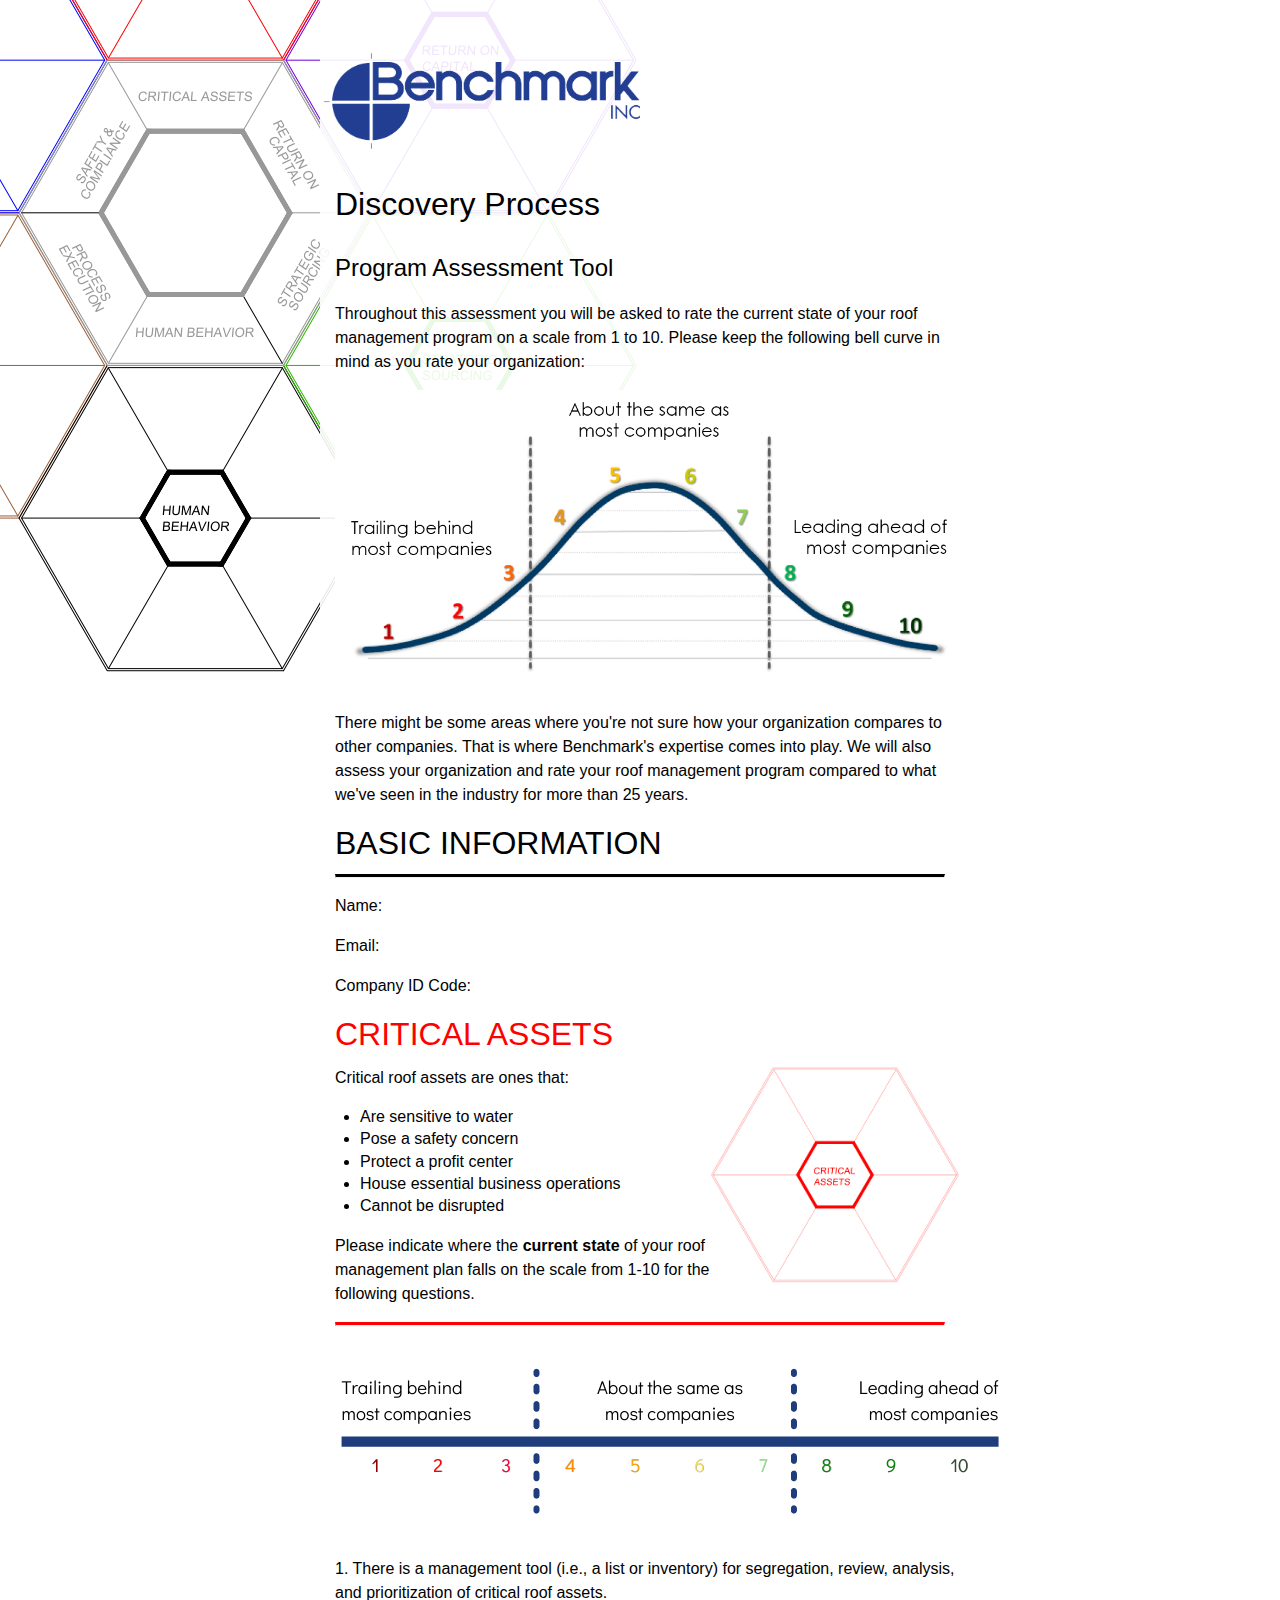
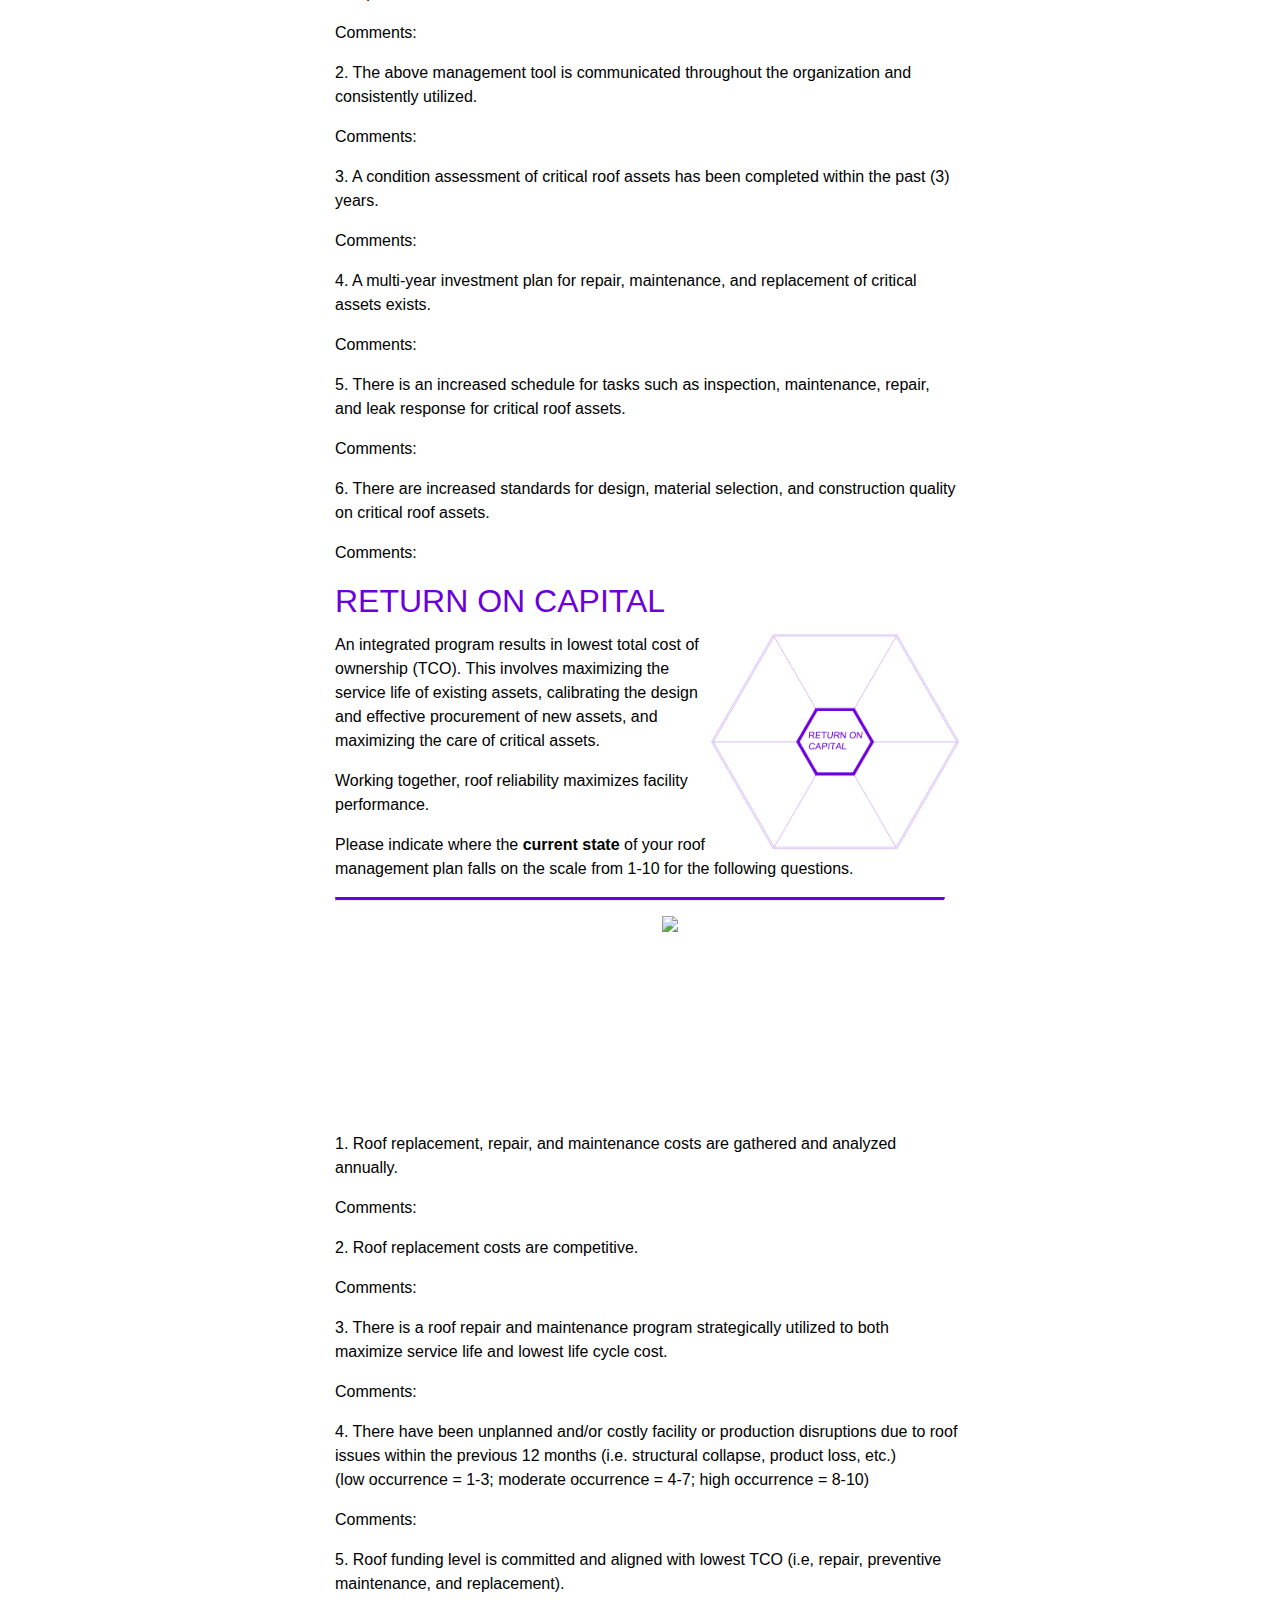
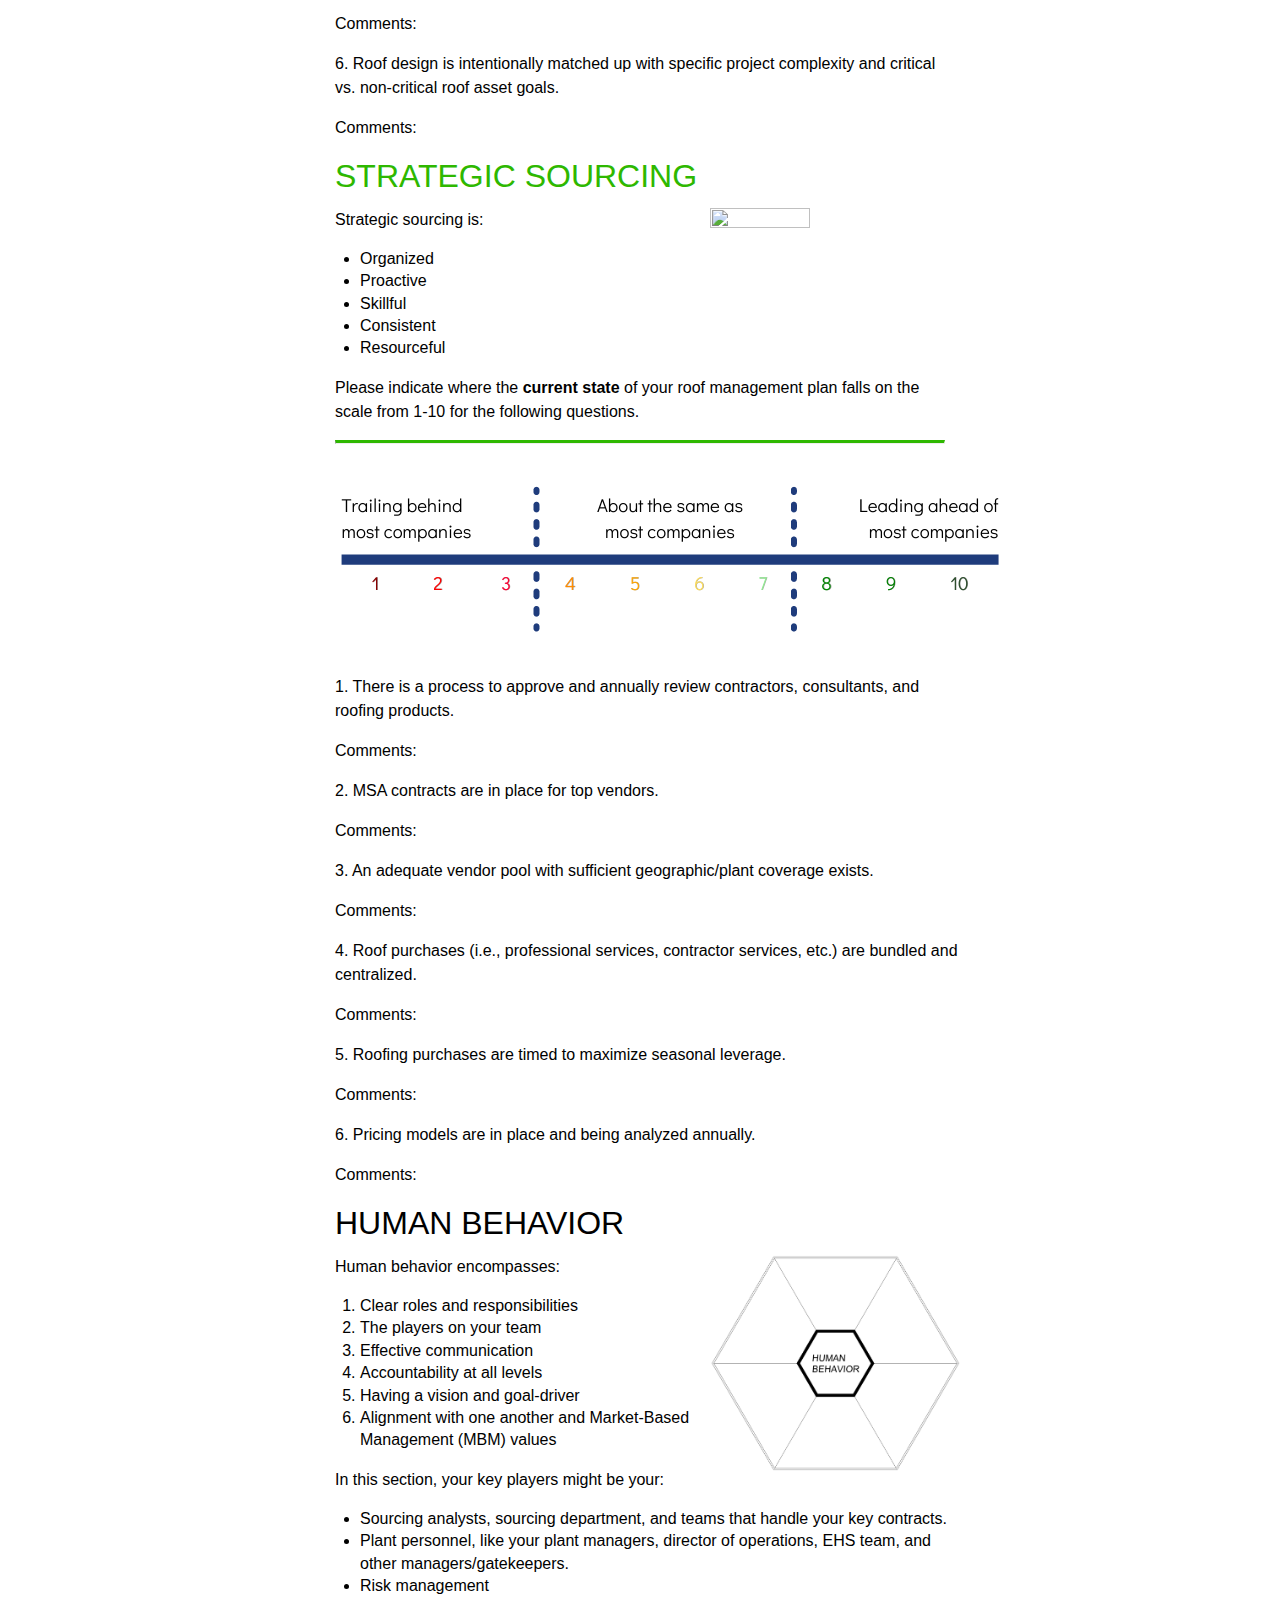
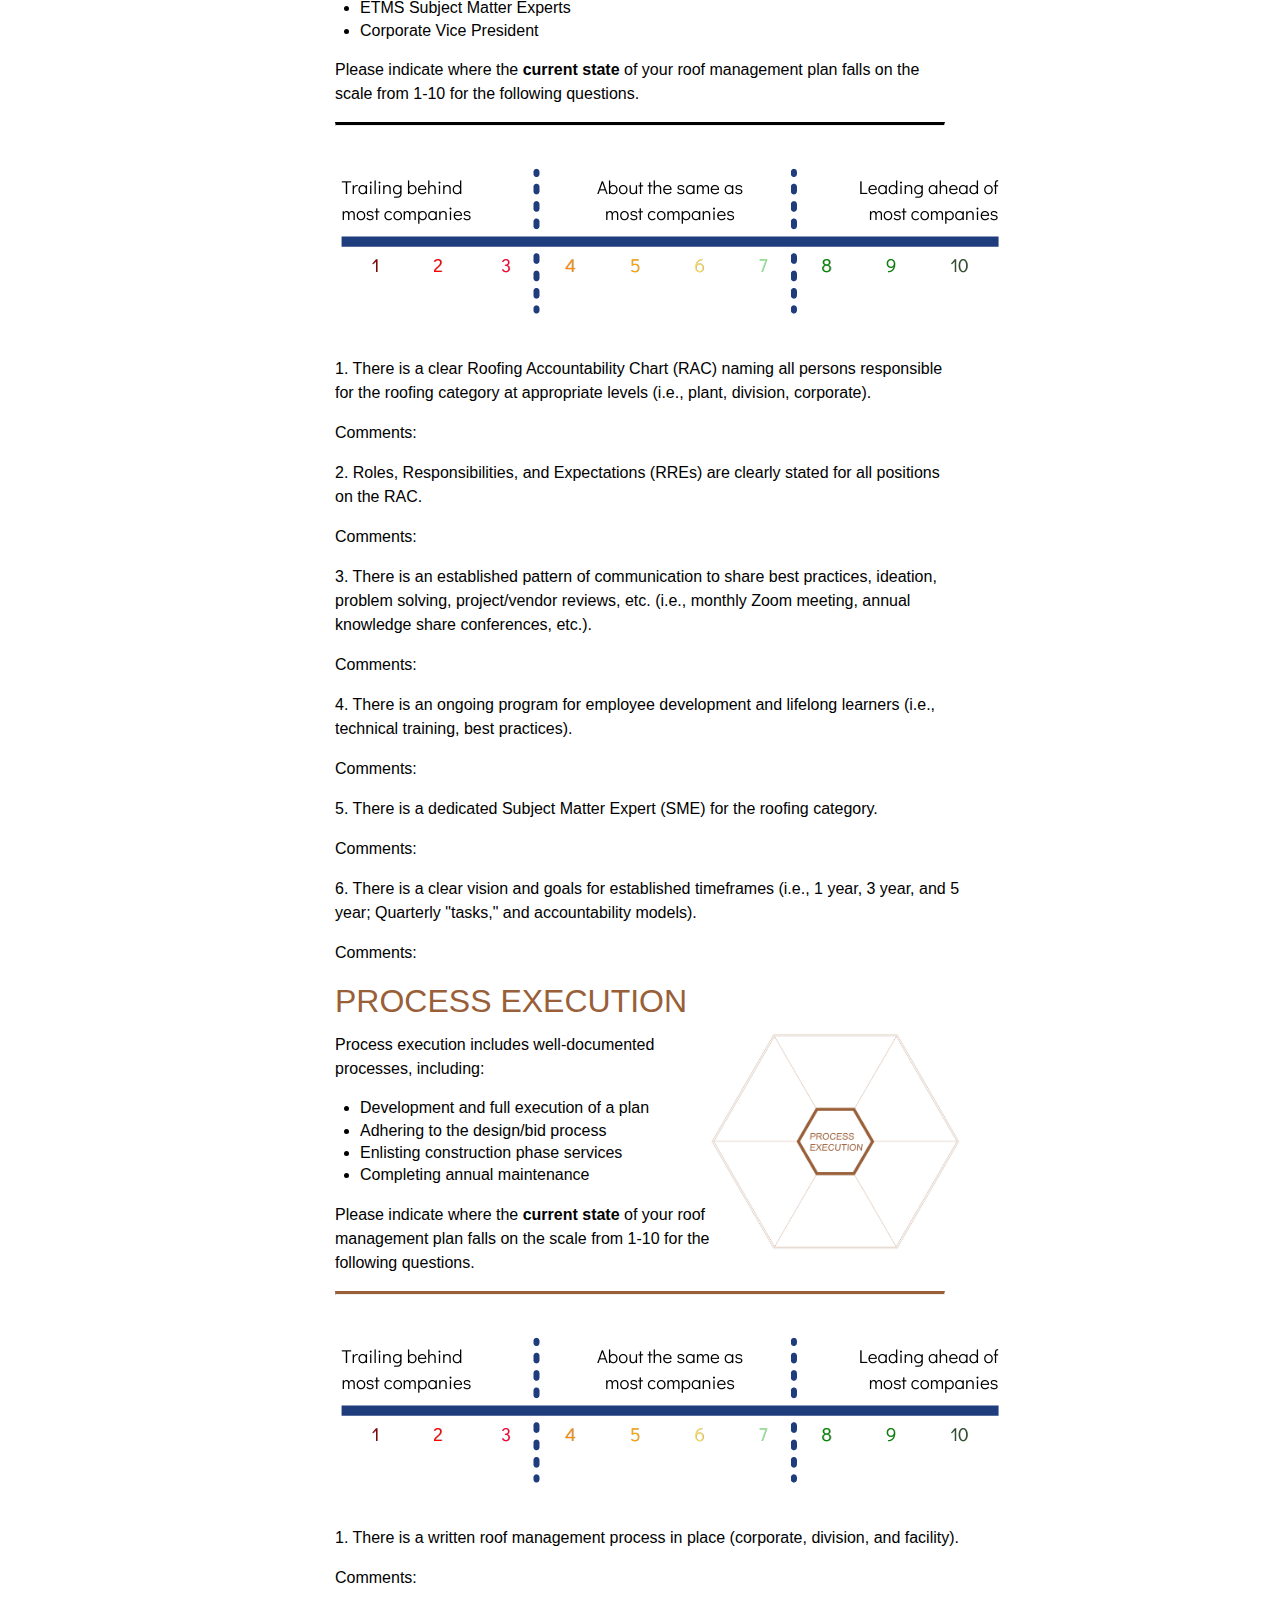
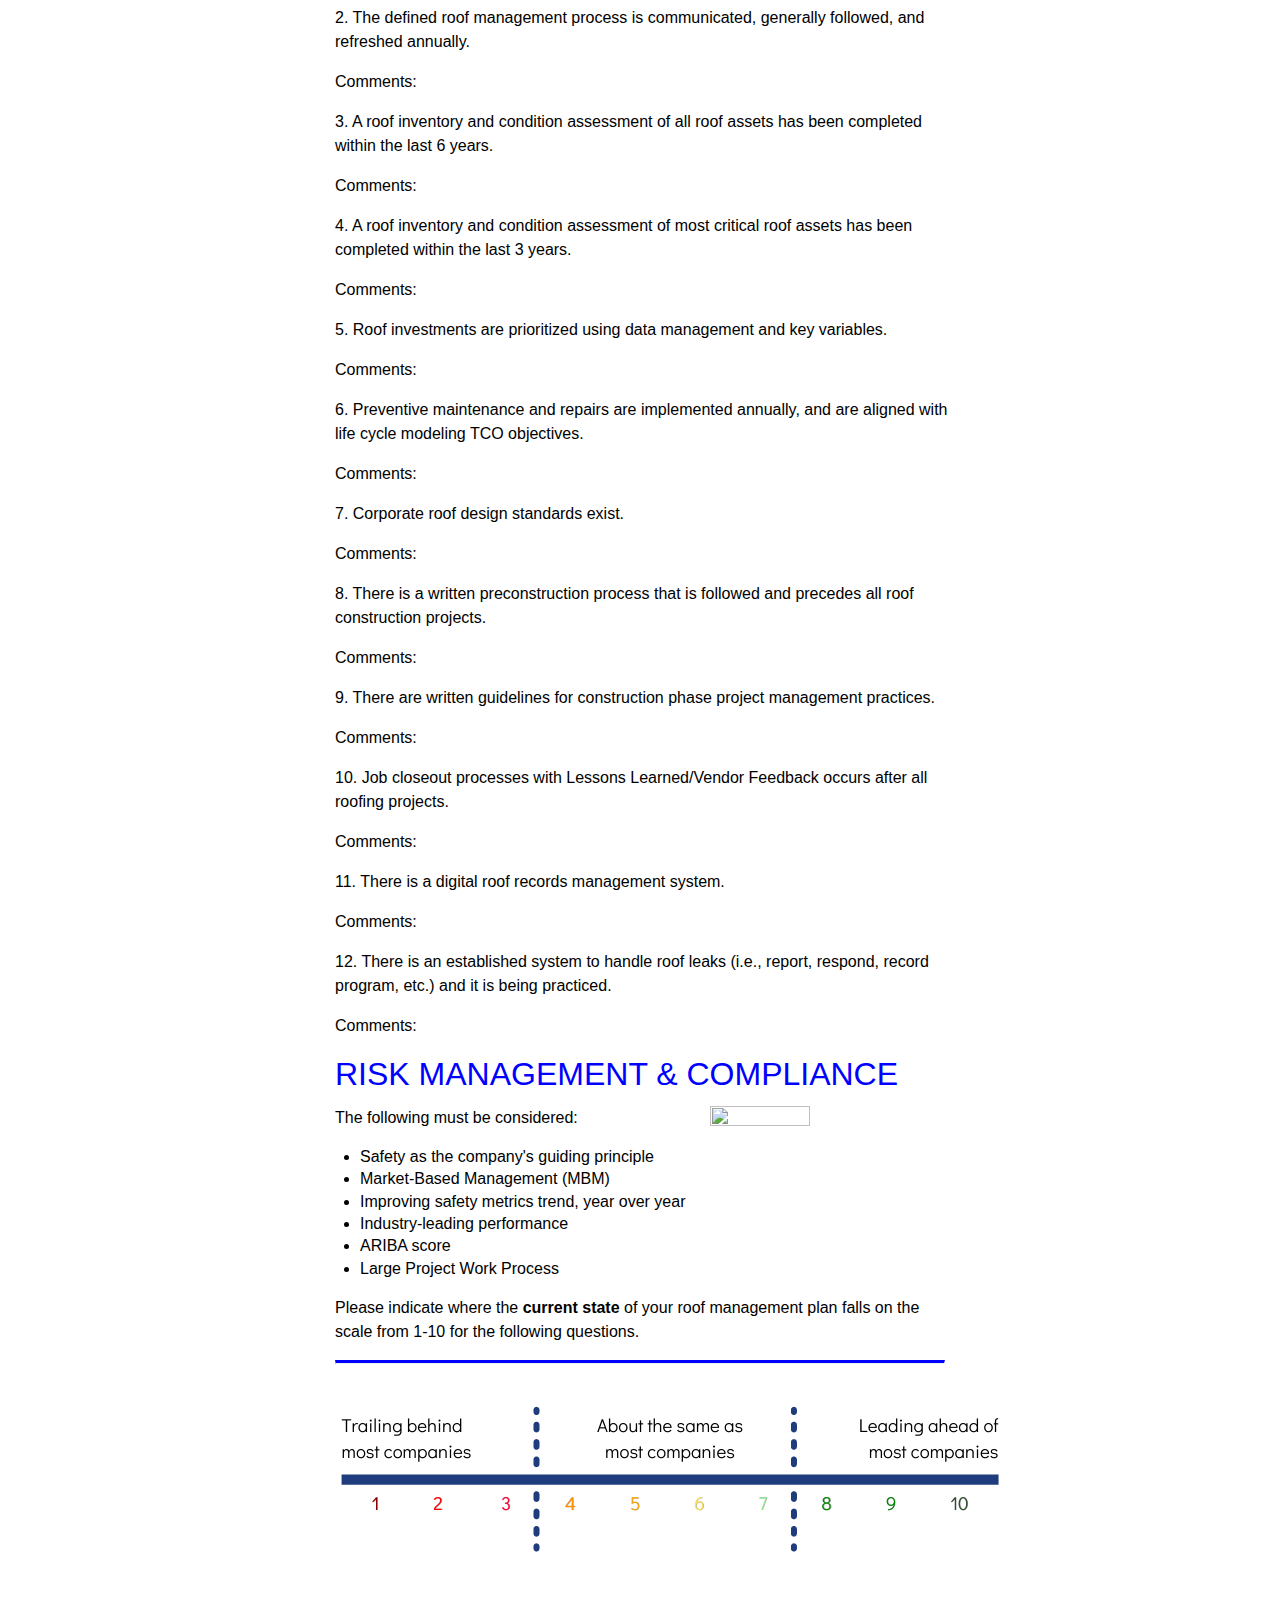
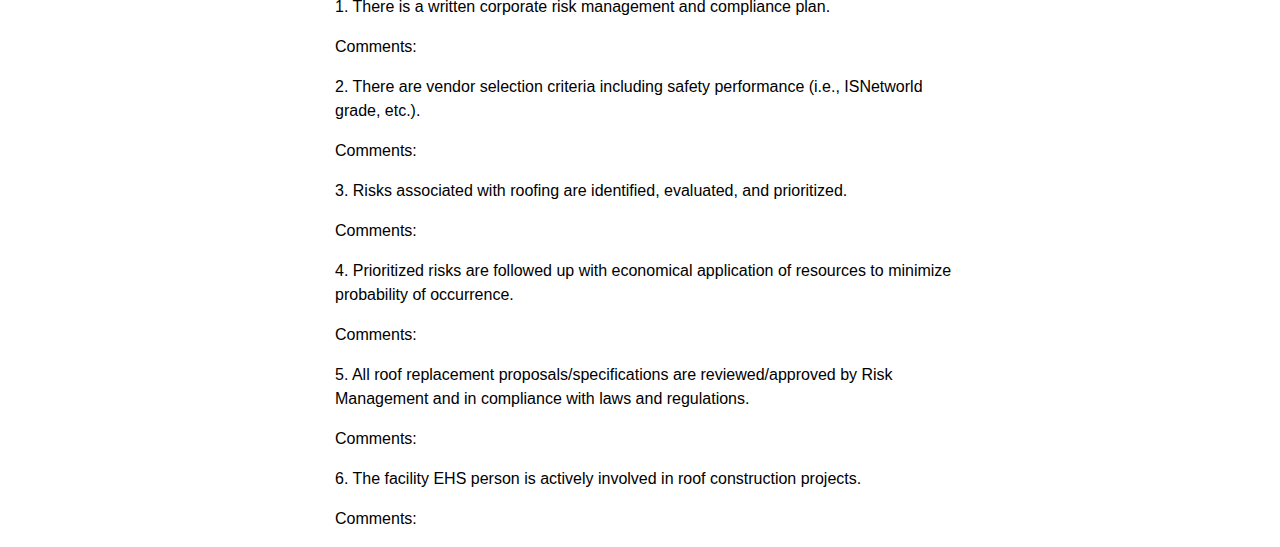
==== index.html @ 1ebb9122 "HTML and CSS only." ====
<!DOCTYPE html>
<html lang="en">
<head>
    <meta charset="UTF-8">
    <meta name="viewport" content="width=device-width, initial-scale=1.0">
    <title>Benchmark, Inc. | Discovery Process</title>
    <link rel="stylesheet" href="style.css" type="text/css">
</head>
<body>

    <div class="wrapper">
        <header>
            <img src="images/logo.png" class="logo">
            <h1>Discovery Process</h1>
            <h2>Program Assessment Tool</h2>
            <p>Throughout this assessment you will be asked to rate the current state of your roof management program on a scale from 1 to 10. Please keep the following bell curve in mind as you rate your organization:</p>
            <p><img src="images/curve.png" class="curve"></p>
            <p>There might be some areas where you're not sure how your organization compares to other companies. That is where Benchmark's expertise comes into play. We will also assess your organization and rate your roof management program compared to what we've seen in the industry for more than 25 years.</p>
        </header>
       
        <section>
            <h2 class="HB">Basic Information</h2>
            <hr class="HB">

            <p>Name:</p>
            <p>Email:</p>
            <p>Company ID Code:</p> <!-- Currently this is only to help us sort the data and not a validation method -->
        </section>

<!-- NEW PAGE? -->
        <section>
            <h2 class="CA">Critical Assets</h2>
            <p><img class="Hexagon" src="images/CriticalAssets.png" /></p>
            <p>Critical roof assets are ones that:</p>
            <ul>
              <li>Are sensitive to water</li>
              <li>Pose a safety concern</li>
              <li>Protect a profit center</li>
              <li>House essential business operations</li>
              <li>Cannot be disrupted</li>
            </ul>
            <p>Please indicate where the <strong>current state</strong> of your roof management plan falls on the scale from 1-10 for the following questions.</p>
            <hr class="CA" />

            <div class="sticky">
              <img src="images/scale.png" />
            </div>

            <p>1. There is a management tool (i.e., a list or inventory) for segregation, review, analysis, and prioritization of critical roof assets.</p>
            <p>Comments:</p>
            <p>2. The above management tool is communicated throughout the organization and consistently utilized.</p>
            <p>Comments:</p>
            <p>3. A condition assessment of critical roof assets has been completed within the past (3) years.</p>
            <p>Comments:</p>
            <p>4. A multi-year investment plan for repair, maintenance, and replacement of critical assets exists.</p>
            <p>Comments:</p>
            <p>5. There is an increased schedule for tasks such as inspection, maintenance, repair, and leak response for critical roof assets.</p>
            <p>Comments:</p>
            <p>6. There are increased standards for design, material selection, and construction quality on critical roof assets.</p>
            <p>Comments:</p> 

        </section>

<!-- NEW PAGE? -->
        <section>
            <h2 class="RC">Return on Capital</h2>
            <p><img class="Hexagon" src="images/ReturnOnCapital.png" /></p>
            <p>An integrated program results in lowest total cost of ownership (TCO). This involves maximizing the service life of existing assets, calibrating the design and effective procurement of new assets, and maximizing the care of critical assets.</p>
            <p>Working together, roof reliability maximizes facility performance.</p>
            <p>Please indicate where the <strong>current state</strong> of your roof management plan falls on the scale from 1-10 for the following questions.</p>
            <hr class="RC" />

            <div class="sticky">
              <img src="https://www.benchmark-inc.com/discoveryprocess/images/scale.png" />
            </div>

            <p>1. Roof replacement, repair, and maintenance costs are gathered and analyzed annually.</p>
            <p>Comments:</p> 
            <p>2. Roof replacement costs are competitive.</p>
            <p>Comments:</p> 
            <p>3. There is a roof repair and maintenance program strategically utilized to both maximize service life and lowest life cycle cost.</p>
            <p>Comments:</p> 
            <p>4. There have been unplanned and/or costly facility or production disruptions due to roof issues within the previous 12 months (i.e. structural collapse, product loss, etc.)                                        
            <br>(low occurrence = 1-3; moderate occurrence = 4-7; high occurrence = 8-10)</p>
            <p>Comments:</p> 
            <p>5. Roof funding level is committed and aligned with lowest TCO (i.e, repair, preventive maintenance, and replacement).</p>
            <p>Comments:</p> 
            <p>6. Roof design is intentionally matched up with specific project complexity and critical vs. non-critical roof asset goals.</p>
            <p>Comments:</p> 
            
        </section>

<!-- NEW PAGE? -->       
        <section>
            <h2 class="SS">Strategic Sourcing</h2>

            <p><img class="Hexagon" src="https://www.benchmark-inc.com/discoveryprocess/images/StrategicSourcing.png" /></p>
            <p>Strategic sourcing is:</p>
            <ul>
              <li>Organized</li>
              <li>Proactive</li>
              <li>Skillful</li>
              <li>Consistent</li>
              <li>Resourceful</li>
            </ul>

            <p>Please indicate where the <strong>current state</strong> of your roof management plan falls on the scale from 1-10 for the following questions.</p>
            <hr class="SS" />

            <div class="sticky">
              <img src="images/scale.png" />
            </div>

            <p>1. There is a process to approve and annually review contractors, consultants, and roofing products.</p>
            <p>Comments:</p> 
            <p>2. MSA contracts are in place for top vendors.</p>
            <p>Comments:</p> 
            <p>3. An adequate vendor pool with sufficient geographic/plant coverage exists.</p>
            <p>Comments:</p> 
            <p>4. Roof purchases (i.e., professional services, contractor services, etc.) are bundled and centralized.</p>
            <p>Comments:</p> 
            <p>5. Roofing purchases are timed to maximize seasonal leverage.</p>
            <p>Comments:</p> 
            <p>6. Pricing models are in place and being analyzed annually.</p>
            <p>Comments:</p> 

        </section>

<!-- NEW PAGE? -->
        <section>
            <h2 class="HB">Human Behavior</h2>

            <p><img class="Hexagon" src="images/HumanBehavior.png" /></p>
            <p>Human behavior encompasses:</p>

            <ol>
              <li>Clear roles and responsibilities</li>
              <li>The players on your team</li>
              <li>Effective communication</li>
              <li>Accountability at all levels</li>
              <li>Having a vision and goal-driver</li>
              <li>Alignment with one another and Market-Based Management (MBM) values</li>
            </ol>

            <p>In this section, your key players might be your:</p>
            <ul>
              <li>Sourcing analysts, sourcing department, and teams that handle your key contracts.</li>
              <li>Plant personnel, like your plant managers, director of operations, EHS team, and other managers/gatekeepers.</li>
              <li>Risk management</li>
              <li>ETMS Subject Matter Experts</li>
              <li>Corporate Vice President</li>
            </ul>

            <p>Please indicate where the <strong>current state</strong> of your roof management plan falls on the scale from 1-10 for the following questions.</p>
            <hr class="HB" />

            <div class="sticky">
              <img src="images/scale.png" />
            </div>

            <p>1. There is a clear Roofing Accountability Chart (RAC) naming all persons responsible for the roofing category at appropriate levels (i.e., plant, division, corporate).</p>
            <p>Comments:</p> 
            <p>2. Roles, Responsibilities, and Expectations (RREs) are clearly stated for all positions on the RAC.</p>
            <p>Comments:</p> 
            <p>3. There is an established pattern of communication to share best practices, ideation, problem solving, project/vendor reviews, etc. (i.e., monthly Zoom meeting, annual knowledge share conferences, etc.).</p>
            <p>Comments:</p> 
            <p>4. There is an ongoing program for employee development and lifelong learners (i.e., technical training, best practices).</p>
            <p>Comments:</p> 
            <p>5. There is a dedicated Subject Matter Expert (SME) for the roofing category.</p>
            <p>Comments:</p> 
            <p>6. There is a clear vision and goals for established timeframes (i.e., 1 year, 3 year, and 5 year; Quarterly "tasks," and accountability models).</p>
            <p>Comments:</p> 

        </section>

 <!-- NEW PAGE? -->      
        <section>
            <h2 class="PE">Process Execution</h2>
            <p><img class="Hexagon" src="images/ProcessExecution.png" /></p>
            <p>Process execution includes well-documented processes, including:</p>
            <ul>
              <li>Development and full execution of a plan</li>
              <li>Adhering to the design/bid process</li>
              <li>Enlisting construction phase services</li>
              <li>Completing annual maintenance</li>
            </ul>

            <p>Please indicate where the <strong>current state</strong> of your roof management plan falls on the scale from 1-10 for the following questions.</p>
            <hr class="PE" />
            
            <div class="sticky">
              <img src="images/scale.png" />
            </div>

            <p>1. There is a written roof management process in place (corporate, division, and facility).
            <p>Comments:</p> 
            <p>2. The defined roof management process is communicated, generally followed, and refreshed annually.
            <p>Comments:</p> 
            <p>3. A roof inventory and condition assessment of all roof assets has been completed within the last 6 years.
            <p>Comments:</p> 
            <p>4. A roof inventory and condition assessment of most critical roof assets has been completed within the last 3 years.
            <p>Comments:</p> 
            <p>5. Roof investments are prioritized using data management and key variables.  
            <p>Comments:</p> 
            <p>6. Preventive maintenance and repairs are implemented annually, and are aligned with life cycle modeling TCO objectives.
            <p>Comments:</p> 
            <p>7. Corporate roof design standards exist.
            <p>Comments:</p> 
            <p>8. There is a written preconstruction process that is followed and precedes all roof construction projects.
            <p>Comments:</p> 
            <p>9. There are written guidelines for construction phase project management practices.
            <p>Comments:</p> 
            <p>10. Job closeout processes with Lessons Learned/Vendor Feedback occurs after all roofing projects.
            <p>Comments:</p> 
            <p>11. There is a digital roof records management system.
            <p>Comments:</p> 
            <p>12. There is an established system to handle roof leaks (i.e., report, respond, record program, etc.) and it is being practiced.
            <p>Comments:</p> 

        </section>
        
 <!-- NEW PAGE? -->    
        <section>
            <h2 class="SC">Risk Management & Compliance</h2>
            <p><img class="Hexagon" src="images/RiskMgmtCompliance.png" /></p> <!--This image does not exist yet, waiting on Tyler Hatland-->
            <p>The following must be considered:</p>
            <ul>
              <li>Safety as the company's guiding principle</li>
              <li>Market-Based Management (MBM)</li>
              <li>Improving safety metrics trend, year over year</li>
              <li>Industry-leading performance</li>
              <li>ARIBA score</li>
              <li>Large Project Work Process</li>
            </ul>
            <p>Please indicate where the <strong>current state</strong> of your roof management plan falls on the scale from 1-10 for the following questions.</p>
            <hr class="SC" />

            <div class="sticky">
              <img src="images/scale.png" />
            </div>

            <p>1. There is a written corporate risk management and compliance plan.</p>
            <p>Comments:</p> 
            <p>2. There are vendor selection criteria including safety performance (i.e., ISNetworld grade, etc.).</p>
            <p>Comments:</p> 
            <p>3. Risks associated with roofing are identified, evaluated, and prioritized.</p>
            <p>Comments:</p> 
            <p>4. Prioritized risks are followed up with economical application of resources to minimize probability of occurrence.</p>
            <p>Comments:</p> 
            <p>5. All roof replacement proposals/specifications are reviewed/approved by Risk Management and in compliance with laws and regulations.</p>
            <p>Comments:</p> 
            <p>6. The facility EHS person is actively involved in roof construction projects.</p>
            <p>Comments:</p>             

        </section>

    </div>
    
</body>
</html>
---- style.css ----
header, section, footer, aside, nav, article, figure, figcaption {
		display: block;}
body {
		background-color: #fff;
		color: #000000;
		background-image: url("images/MentalModel.png"); /* Background image will be updated to reflect "Risk Management" instead of "Safety". Waiting on Tyler Hatland. */
		background-position: -250px -250px;
		background-repeat: no-repeat;
		background-attachment: fixed;
		font-family: "Century Gothic", sans-serif;
		line-height: 1.4em;
		margin: 0px;}

.wrapper {
		width: 50%;
		background-color: hsla(0, 0%, 100%, 0.9);
		border: none;
		margin: auto;
		}

header {
		padding-top: 50px;
		
		}

hr {
		margin: 15px;
	}

img.logo {
		width: 50%;
		height: 50%;
		}

img.curve {
	width: 100%;
	height: 100%;
}

h2.CA {
	text-transform: uppercase;
	margin-top: 20px;
	font-weight: regular;
	color: #ff0000;
	font-size: 2em;
	line-height: 1em;
	}

hr.CA {
		border-top: 3px solid #ff0000;
	}

h2.RC {
		text-transform: uppercase;
		margin-top: 20px;
		font-weight: regular;
		color: #6a00dc;
		font-size: 2em;
		line-height: 1em;
		}

hr.RC {
		border-top: 3px solid #6a00dc;
	}

h2.SS {
		text-transform: uppercase;
		margin-top: 20px;
		font-weight: regular;
		color: #2eb800;
		font-size: 2em;
		line-height: 1em;
		}	

hr.SS {
		border-top: 3px solid #2eb800;
	}

h2.HB {
		text-transform: uppercase;
		margin-top: 20px;
		font-weight: regular;
		color: #000000;
		font-size: 2em;
		line-height: 1em;
		}	

hr.HB {
		border-top: 3px solid #000000;
	}

h2.PE {
		text-transform: uppercase;
		margin-top: 20px;
		font-weight: regular;
		color: #995f39;
		font-size: 2em;
		line-height: 1em;
		}	

hr.PE {
		border-top: 3px solid #995f39;
	}

h2.SC {
		text-transform: uppercase;
		margin-top: 20px;
		font-weight: regular;
		color: #0000ff;
		font-size: 2em;
		line-height: 1em;
		}	

hr.SC {
		border-top: 3px solid #0000ff;
	}

article {
		overflow-x: hidden;
		overflow-y: auto;
		width: 80%;
		padding: 20px;
	}

img.Hexagon {
		float: right;
		width: 40%;
		height: 40%;
		}

a {
		color: #de6581;
		text-decoration: none;
	}

h1, h2, h3 {
		font-weight: normal;
	}

h2 {
		margin: 10px 0px 5px 0px;
		}

h3 {
		margin: 0px 0px 10px 0px;
		color: #ff0000;
	}

footer {
		color: #000000;
		text-align: center;
		font-size: 80%;
		padding: 10px 0px 20px 0px;
	}

h1, h2, h3, p {
		padding-left: 15px;
		display: block;
		line-height: 1.5em;
		}

div.sticky {
		position: -webkit-sticky; /* Safari */
		position: sticky;
		top: 0;
		background: #fff;
		height: 200px;
		width: 700px;
		padding: 0;
		margin: auto;
		text-align: center;
		z-index: 100;
	  }

.hexagon {
		background: #CD5C5C; /* Each section's background will need to be replaced by an image (possibly in a new div). Waiting on Tyler Hatland. */
		position: relative;
		width: 500px;
		height: 288.68px;
		margin: 144px auto 244px auto;
		transform: rotate(90deg);
		z-index: 50;
	  }

.hexagon::before,
.hexagon::after {
  content: "";
  position: absolute;
  border-left: 250px solid transparent;
  border-right: 250px solid transparent;
}

.hexagon::before {
		bottom: 100%;
		border-bottom: 144.34px solid #CD5C5C;
	  }

.hexagon::after {
		top: 100%;
		border-top: 144.34px solid #CD5C5C;
	  }

.grid-container {
		position: absolute;
		width: 100%;
		height: 100%;
		display: grid;
		grid-template-columns: auto auto auto;
		transform: rotate(270deg);
		padding: 0px;
		z-index: 51;
	  }

.grid-item {
		padding: 0px;
		width: 166.67px;
		height: 166.67px;
		font-size: 16px;
	  }

.grid-item p {
		  padding: 0px;
		  margin-top: auto auto;
	  }

.Q6 {
		  text-align: center;
		  margin-top: 0px;
		  transform: rotate(300deg);
	  }

.Q1 {
			text-align: center;
			margin-top: -100px;
	}

.Q2 {
		text-align: center;
		margin-top: 0px;
		transform: rotate(60deg);
	}

.Q3 {
		text-align: center;
		margin-top: 60px;
		transform: rotate(300deg);
	}

.Q5 {
		text-align: center;
		margin-top: 60px;
		transform: rotate(60deg);
  }

.Q4 {
	text-align: center;
	margin-top: 150px;

  }

.Avg {
	  position: absolute;
	  height: 100%;
	  width: 100%;
	  z-index: 52;
	  text-align: center;
	  margin-top: 70px;
	  font-size: 30px;
  }
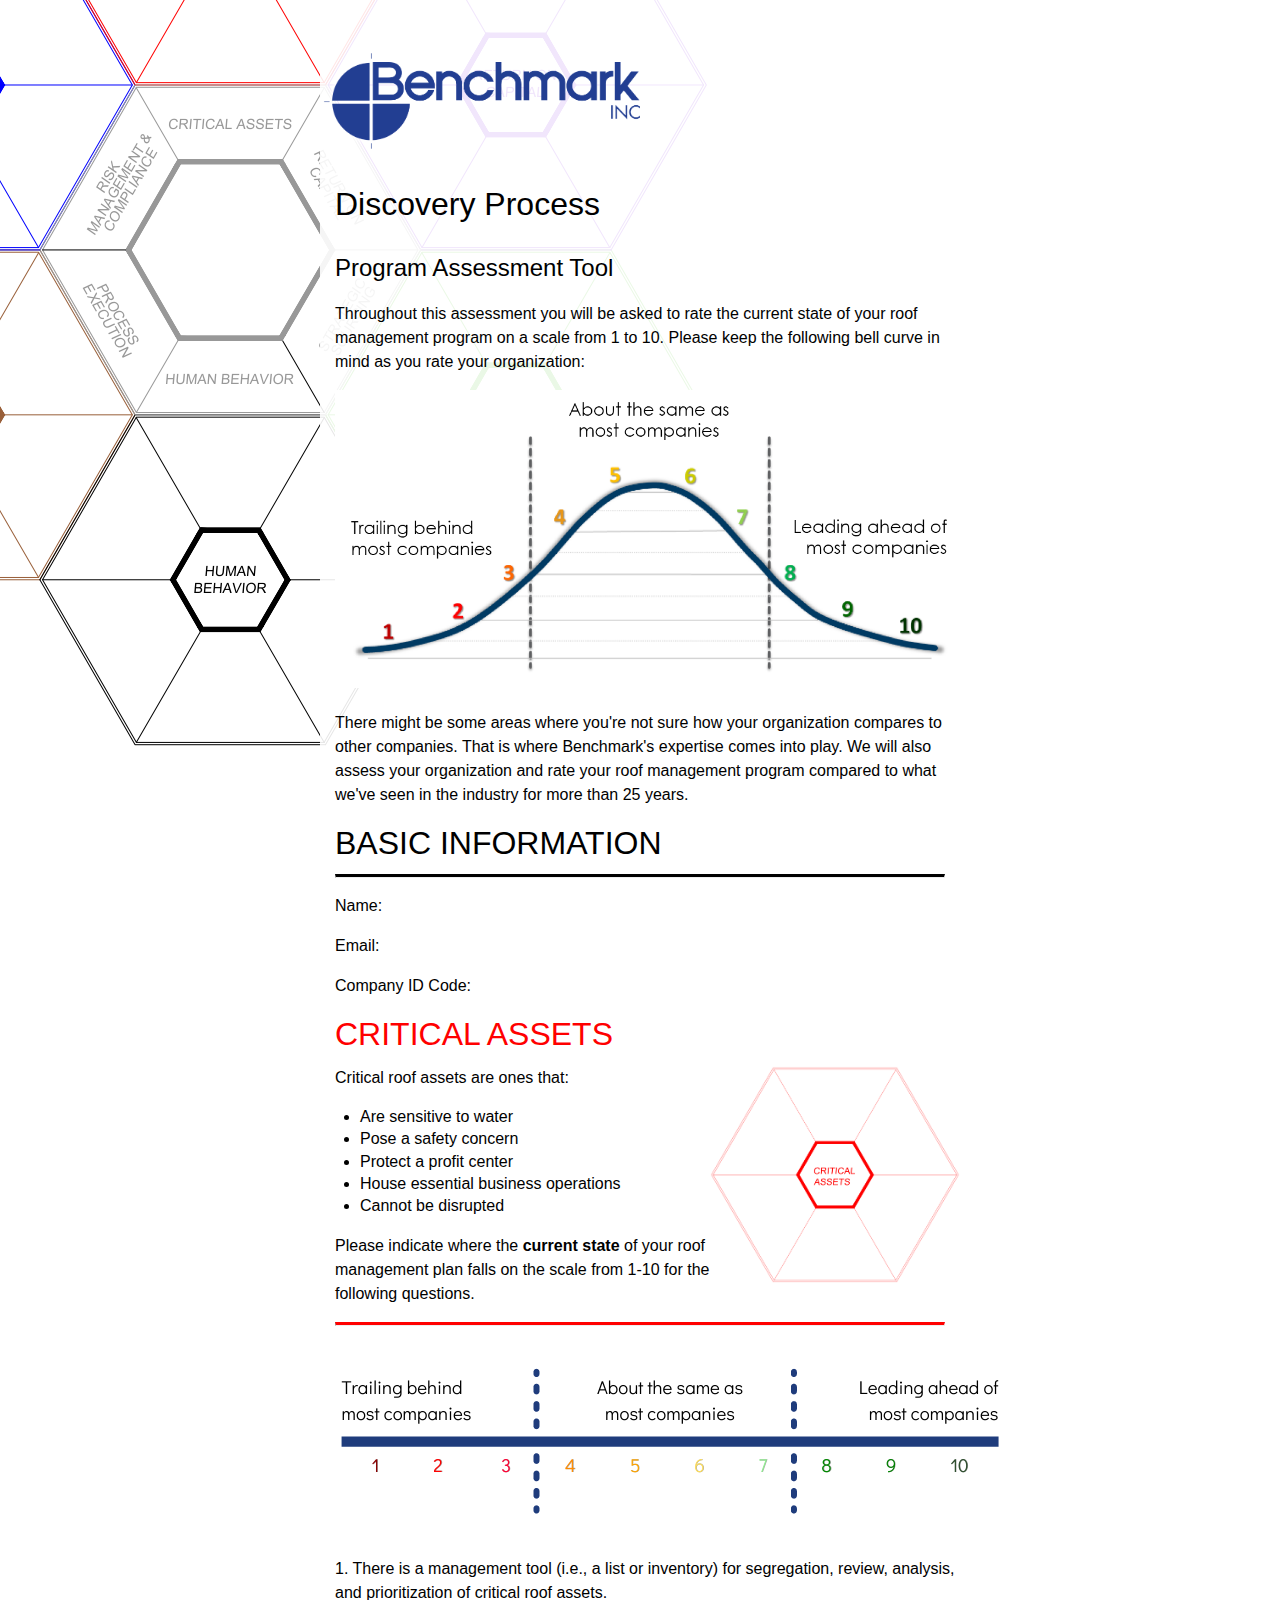
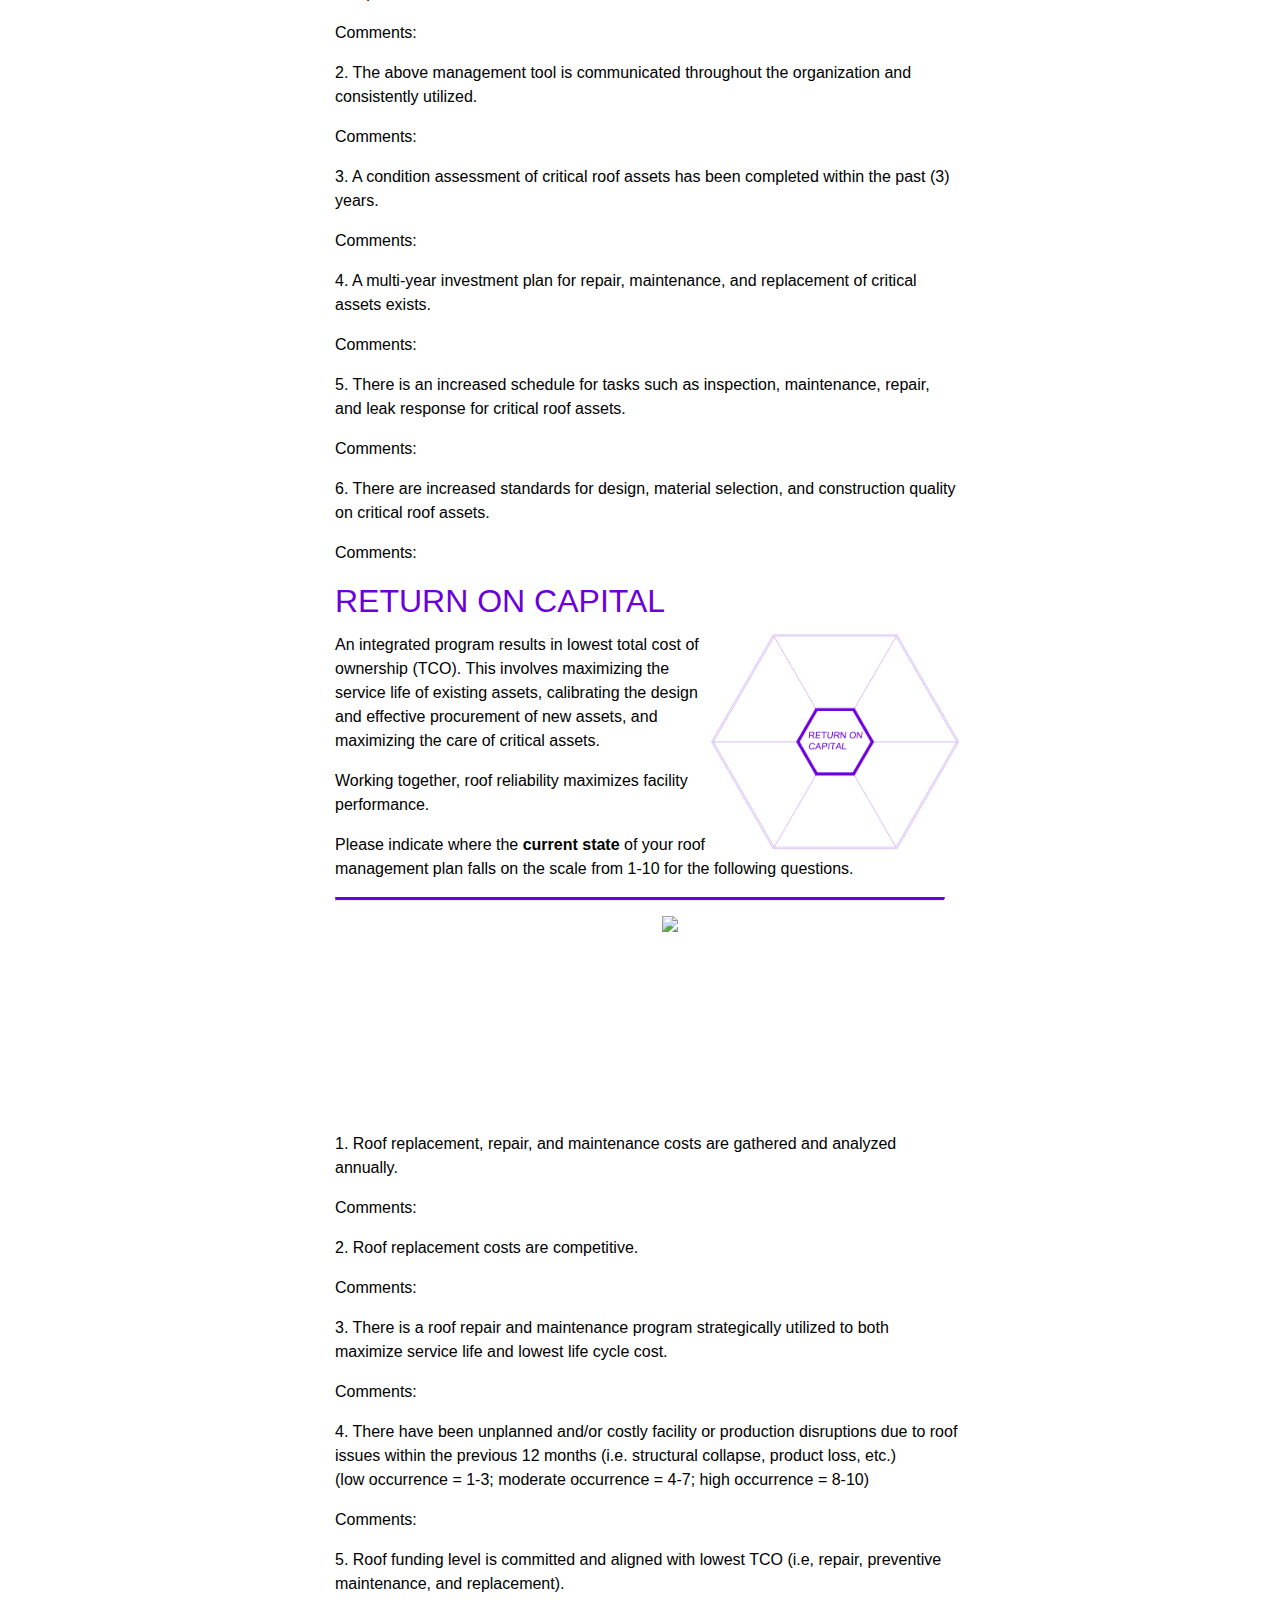
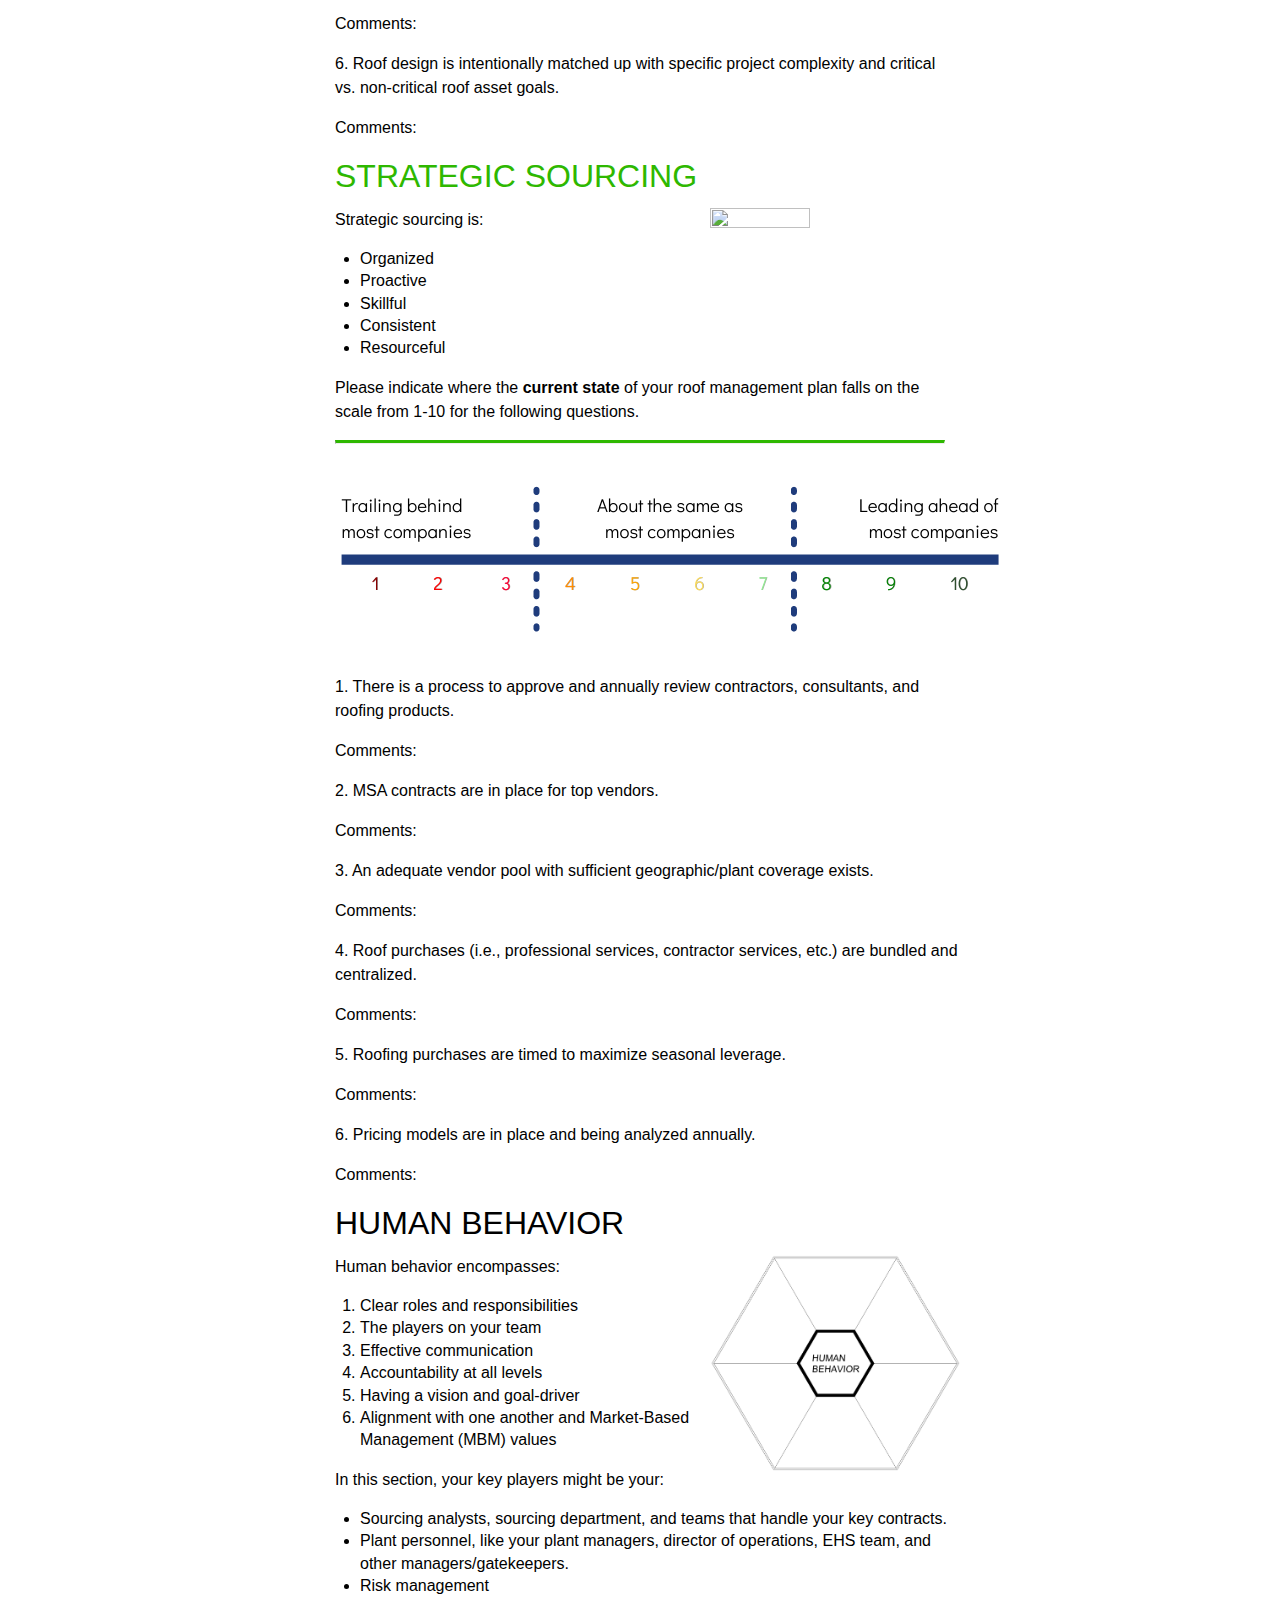
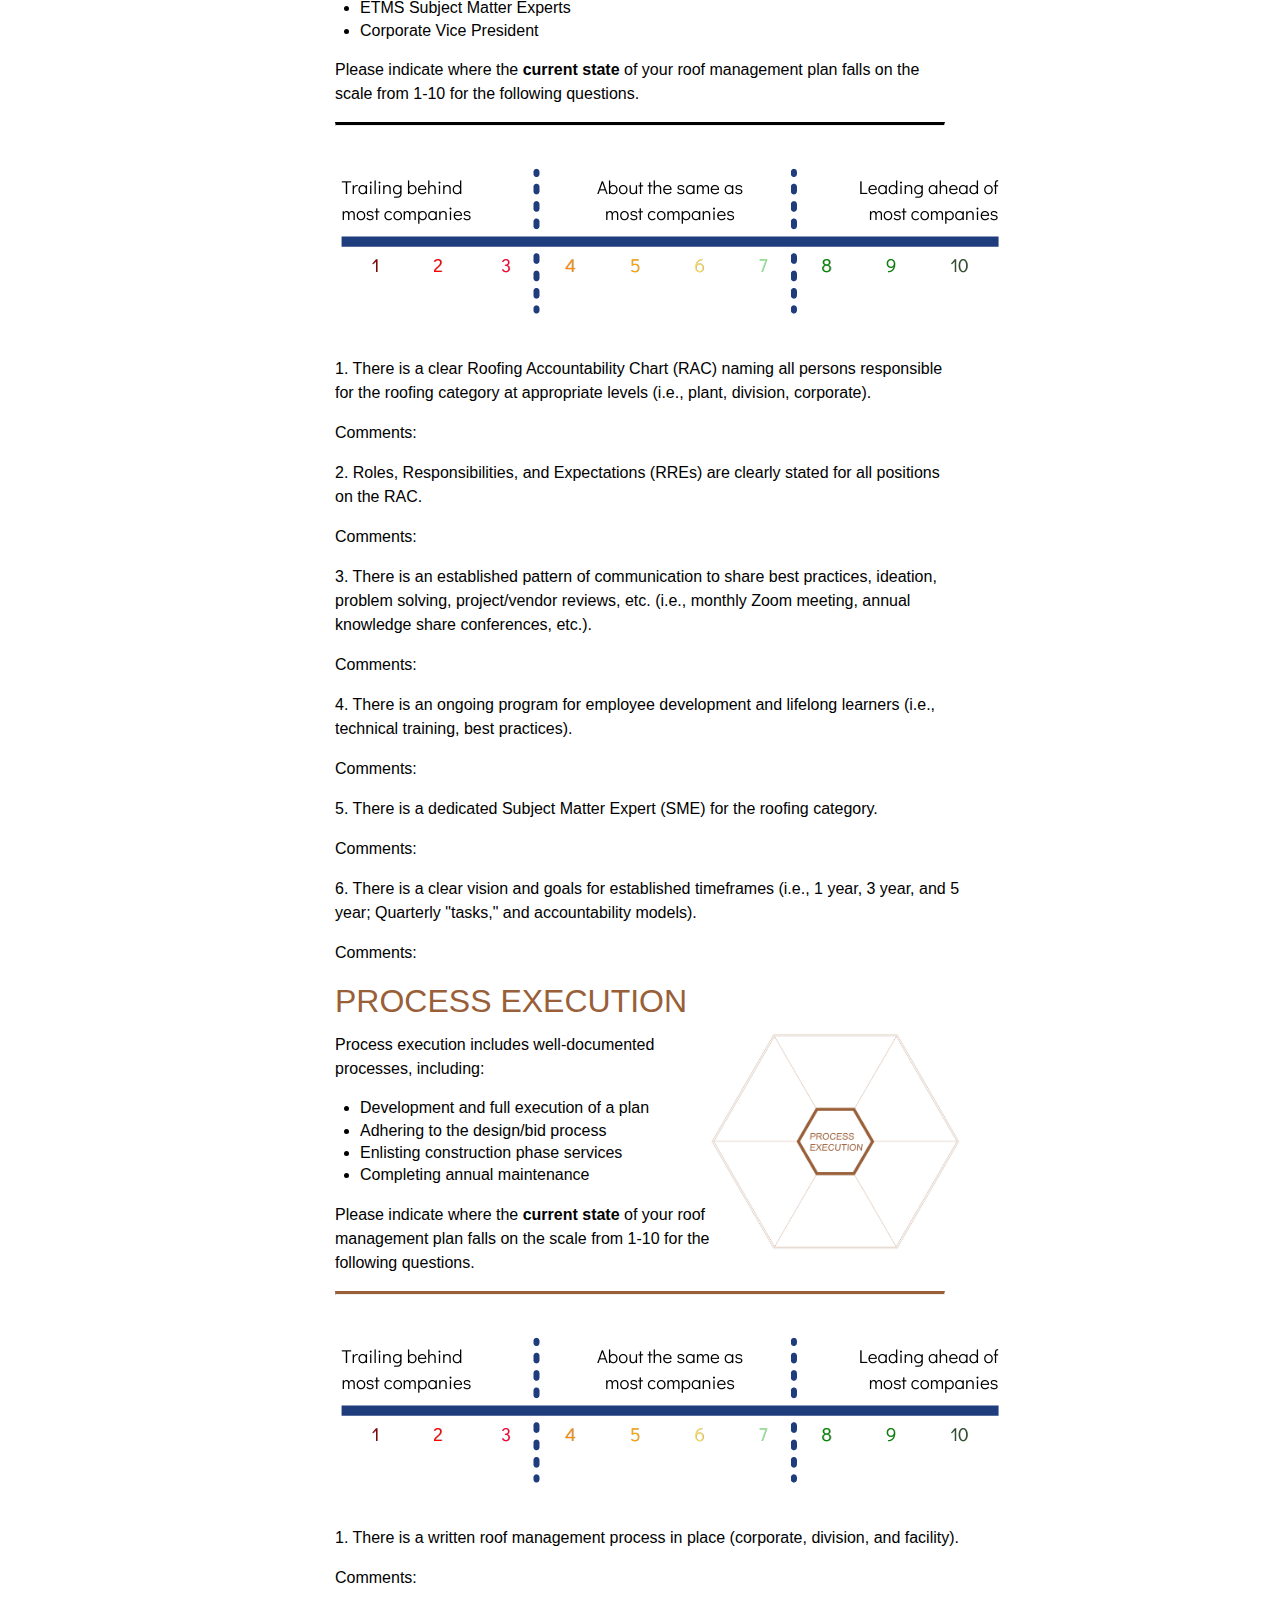
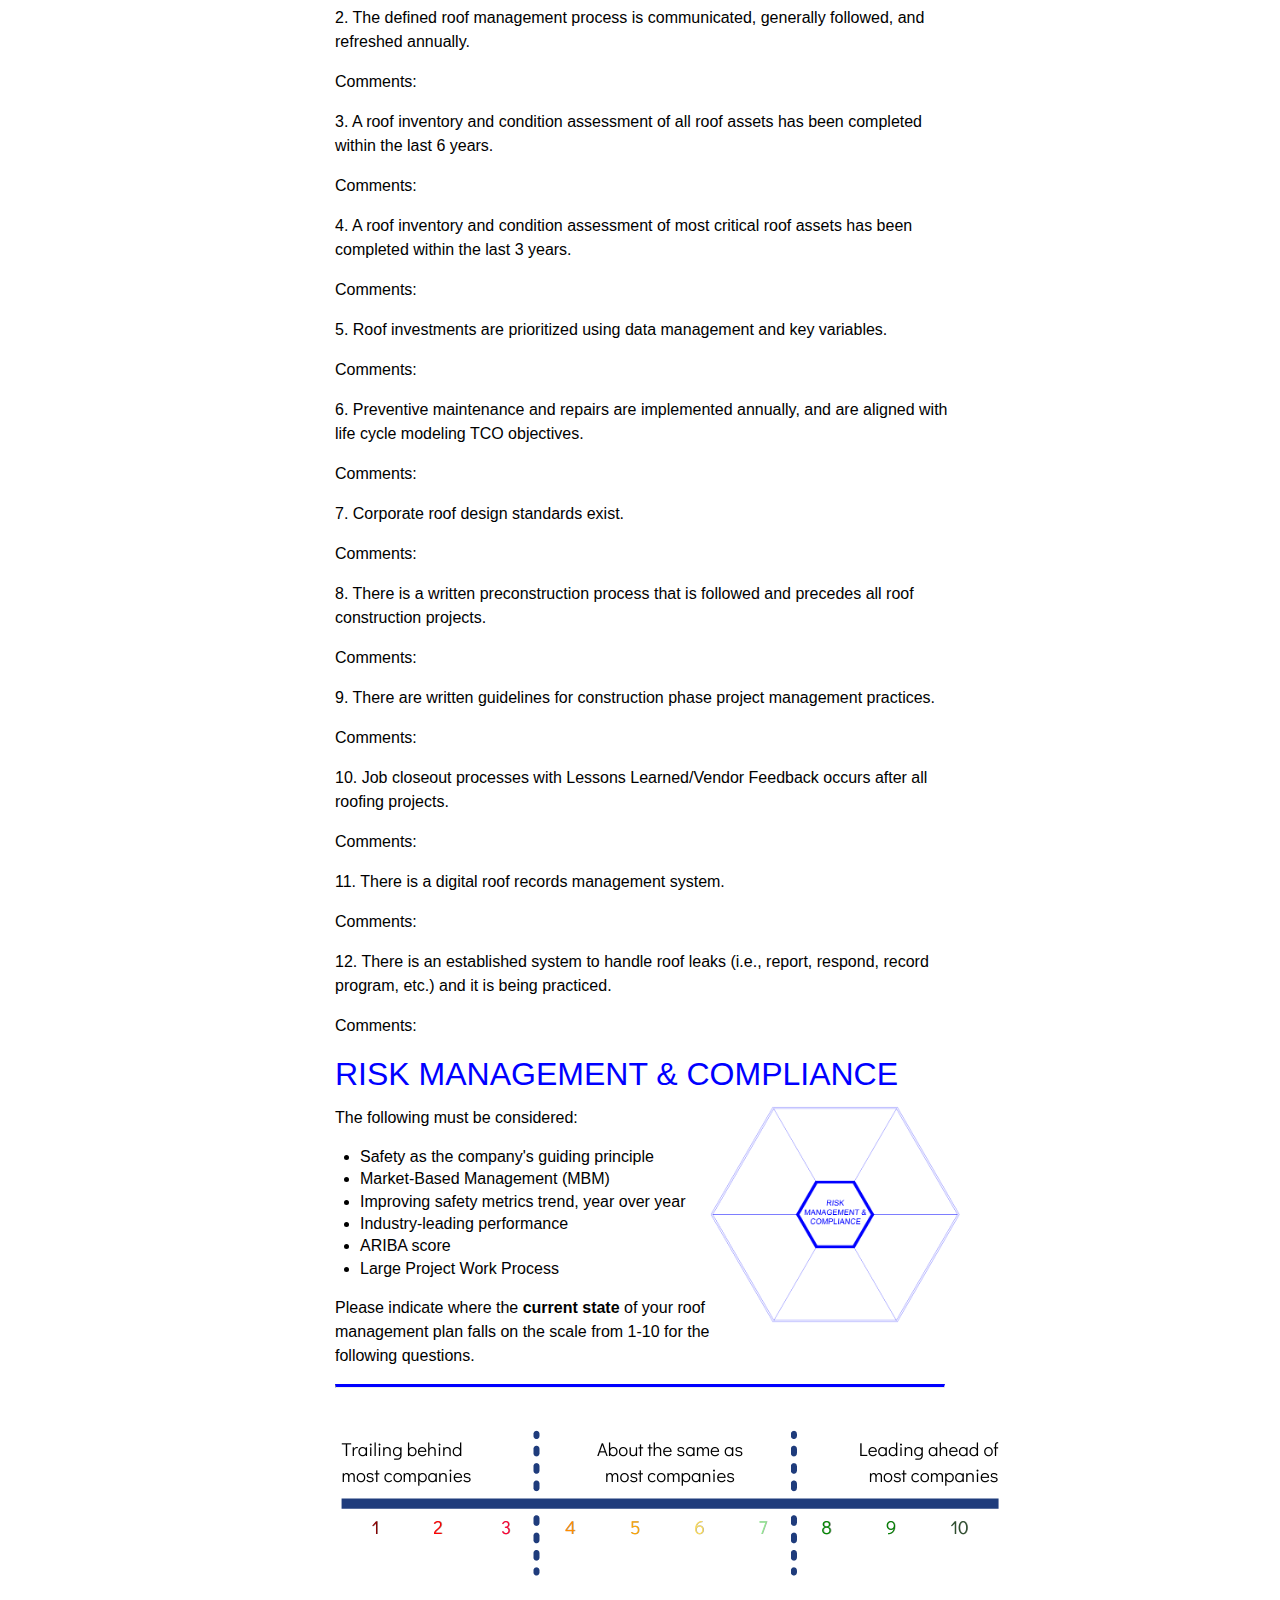
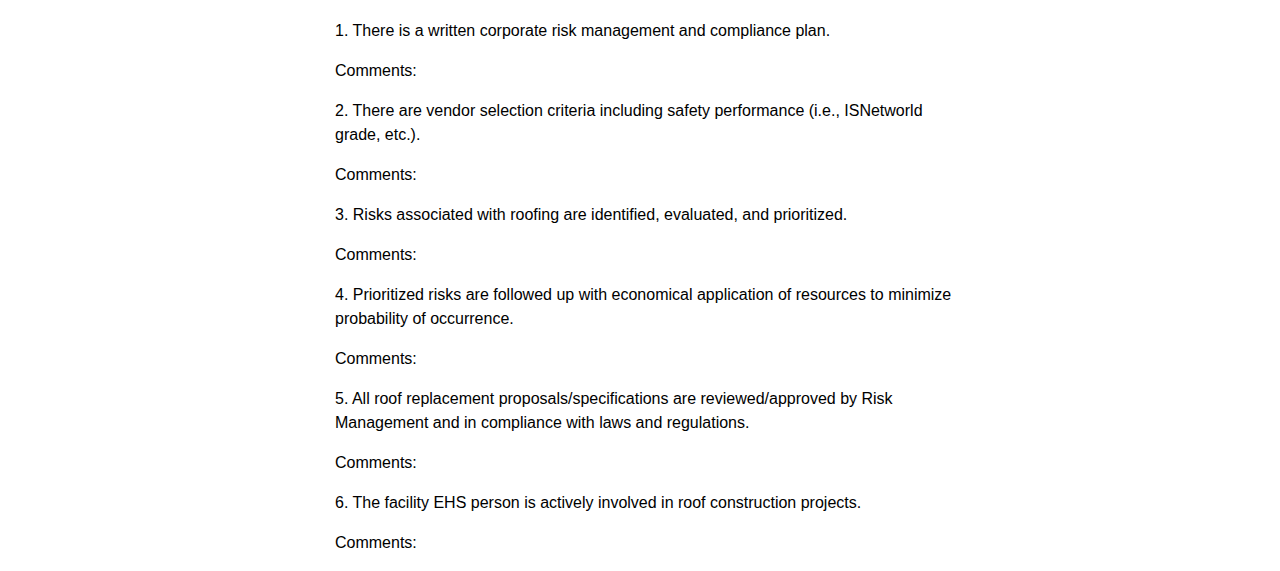
==== commit 16afbcf8: "Risk Mgmt fixed in graphics" ====
--- a/index.html
+++ b/index.html
@@ -218,11 +218,11 @@
             <p>Comments:</p> 
 
         </section>
-        
+
  <!-- NEW PAGE? -->    
         <section>
             <h2 class="SC">Risk Management & Compliance</h2>
-            <p><img class="Hexagon" src="images/RiskMgmtCompliance.png" /></p> <!--This image does not exist yet, waiting on Tyler Hatland-->
+            <p><img class="Hexagon" src="images/RiskManagementCompliance.png" /></p> <!--This image does not exist yet, waiting on Tyler Hatland-->
             <p>The following must be considered:</p>
             <ul>
               <li>Safety as the company's guiding principle</li>
